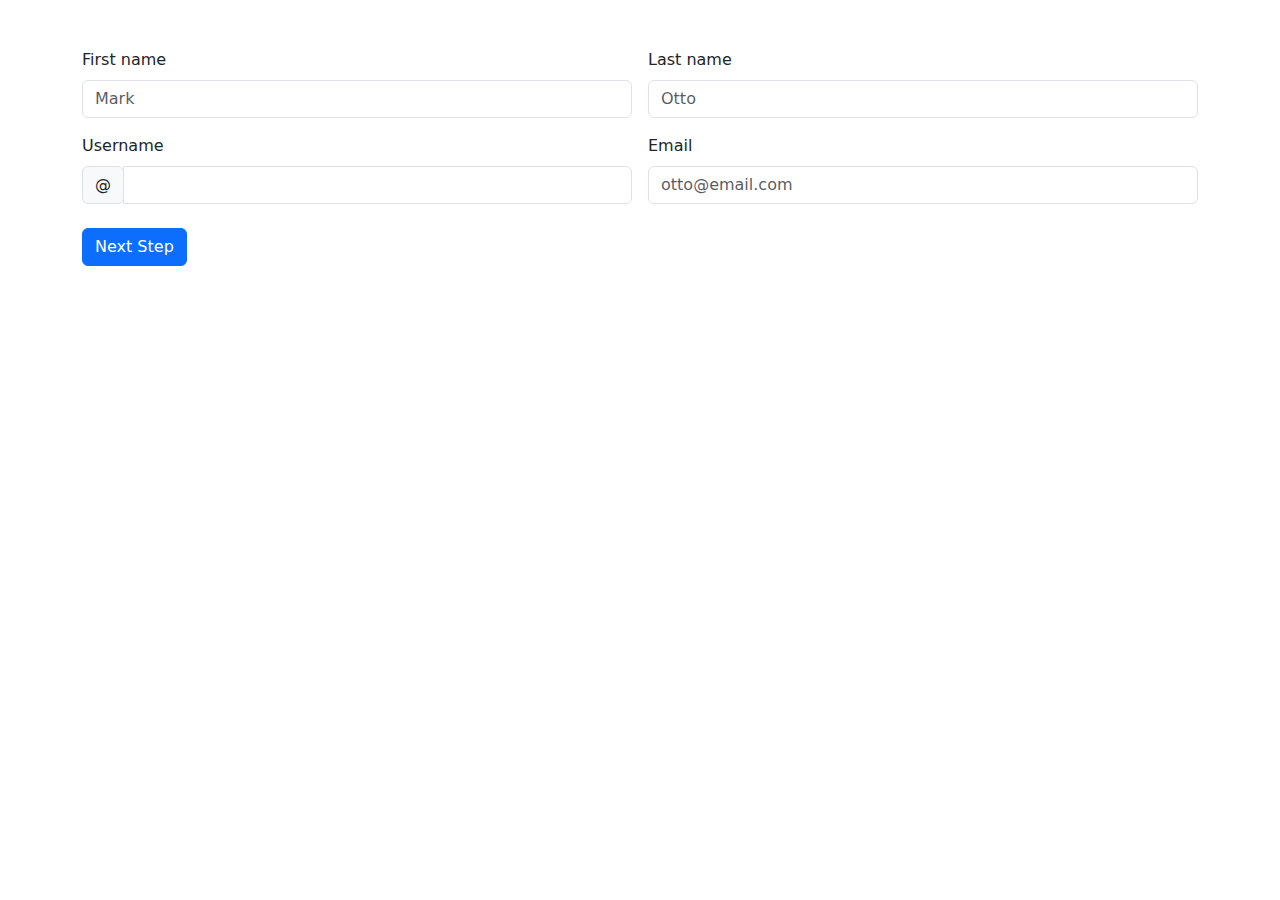
==== index.html @ e74e9383 "text validation for length and empty using jQuery" ====
<!DOCTYPE html>
<html lang="en">
  <head>
    <meta charset="UTF-8" />
    <meta http-equiv="X-UA-Compatible" content="IE=edge" />
    <meta name="viewport" content="width=device-width, initial-scale=1.0" />
    <link
      rel="stylesheet"
      href="https://cdn.jsdelivr.net/npm/bootstrap@5.2.3/dist/css/bootstrap.min.css"
    />
    <title>Jquery</title>
  </head>
  <body>
    <div class="container mt-5">
      <form id="regForm">
        <div class="row g-3" id="firstStep">
          <div class="col-md-6">
            <label for="firstName" class="form-label">First name</label>
            <input
              type="text"
              class="form-control"
              id="firstName"
              placeholder="Mark"
              required
            />
            <div></div>
          </div>
          <div class="col-md-6">
            <label for="lastName" class="form-label">Last name</label>
            <input
              type="text"
              class="form-control"
              id="lastName"
              placeholder="Otto"
              required
            />
          </div>
          <div class="col-md-6">
            <label for="username" class="form-label">Username</label>
            <div class="input-group has-validation">
              <span class="input-group-text" id="inputGroupPrepend3">@</span>
              <input
                type="text"
                class="form-control"
                id="username"
                aria-describedby="inputGroupPrepend3 validationServerUsernameFeedback"
                required
              />
            </div>
          </div>
          <div class="col-md-6">
            <label for="validationServer02" class="form-label">Email</label>
            <input
              type="email"
              class="form-control"
              id="validationServer02"
              placeholder="otto@email.com"
              required
            />
          </div>
        </div>

        <div class="mt-4">
          <button class="btn btn-primary" id="nextBtn" type="submit">Next Step</button>
        </div>
      </form>
    </div>

    <script src="https://cdn.jsdelivr.net/npm/jquery@3.7.0/dist/jquery.min.js"></script>
    <script src="https://cdn.jsdelivr.net/npm/bootstrap@5.2.3/dist/js/bootstrap.min.js"></script>
    <script src="assets/js/script.js"></script>
  </body>
</html>
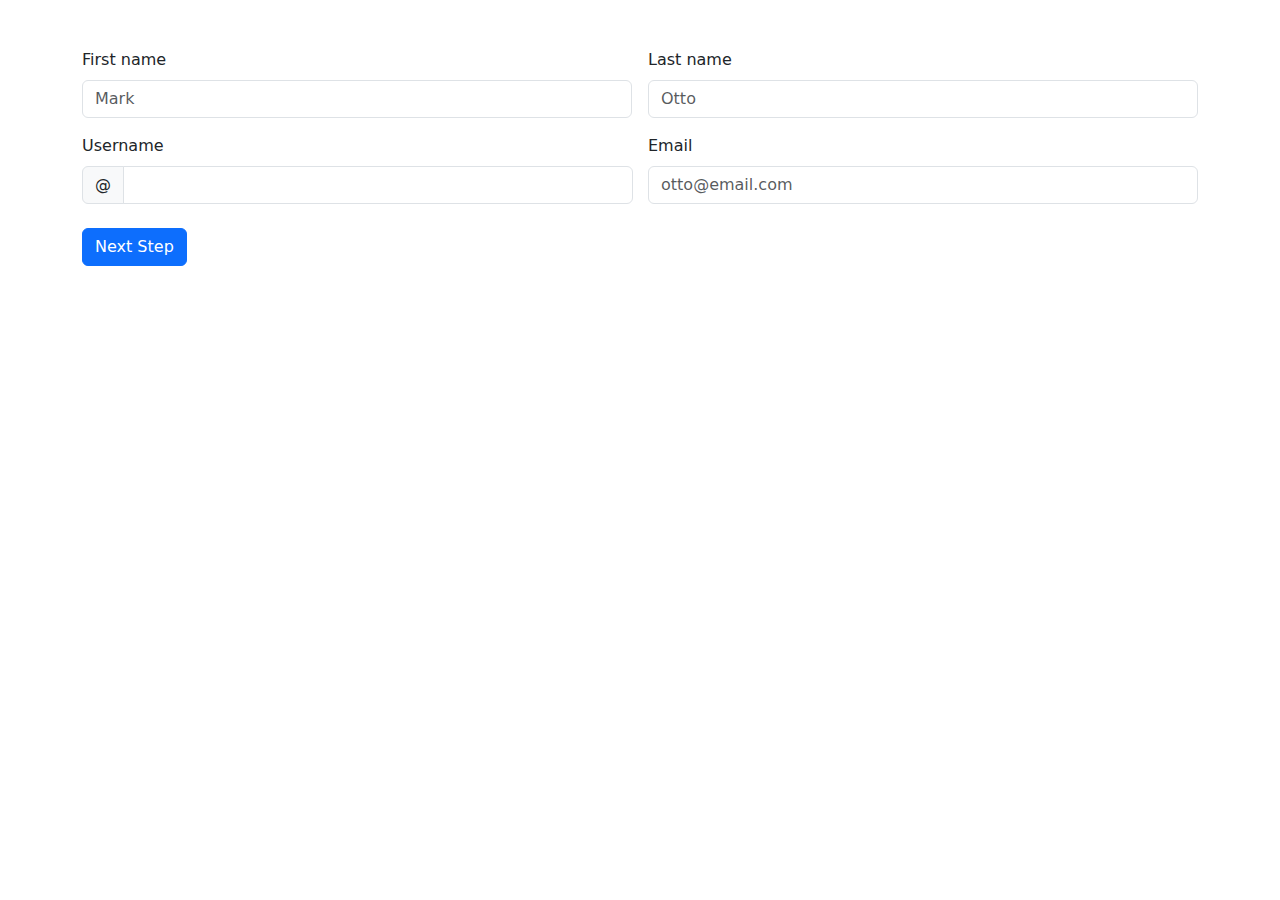
==== commit 40a4c796: "username validation and generation" ====
--- a/index.html
+++ b/index.html
@@ -34,6 +34,7 @@
               placeholder="Otto"
               required
             />
+            <div></div>
           </div>
           <div class="col-md-6">
             <label for="username" class="form-label">Username</label>
@@ -46,6 +47,7 @@
                 aria-describedby="inputGroupPrepend3 validationServerUsernameFeedback"
                 required
               />
+            <div></div>
             </div>
           </div>
           <div class="col-md-6">
@@ -61,7 +63,9 @@
         </div>
 
         <div class="mt-4">
-          <button class="btn btn-primary" id="nextBtn" type="submit">Next Step</button>
+          <button class="btn btn-primary" id="nextBtn" type="submit">
+            Next Step
+          </button>
         </div>
       </form>
     </div>
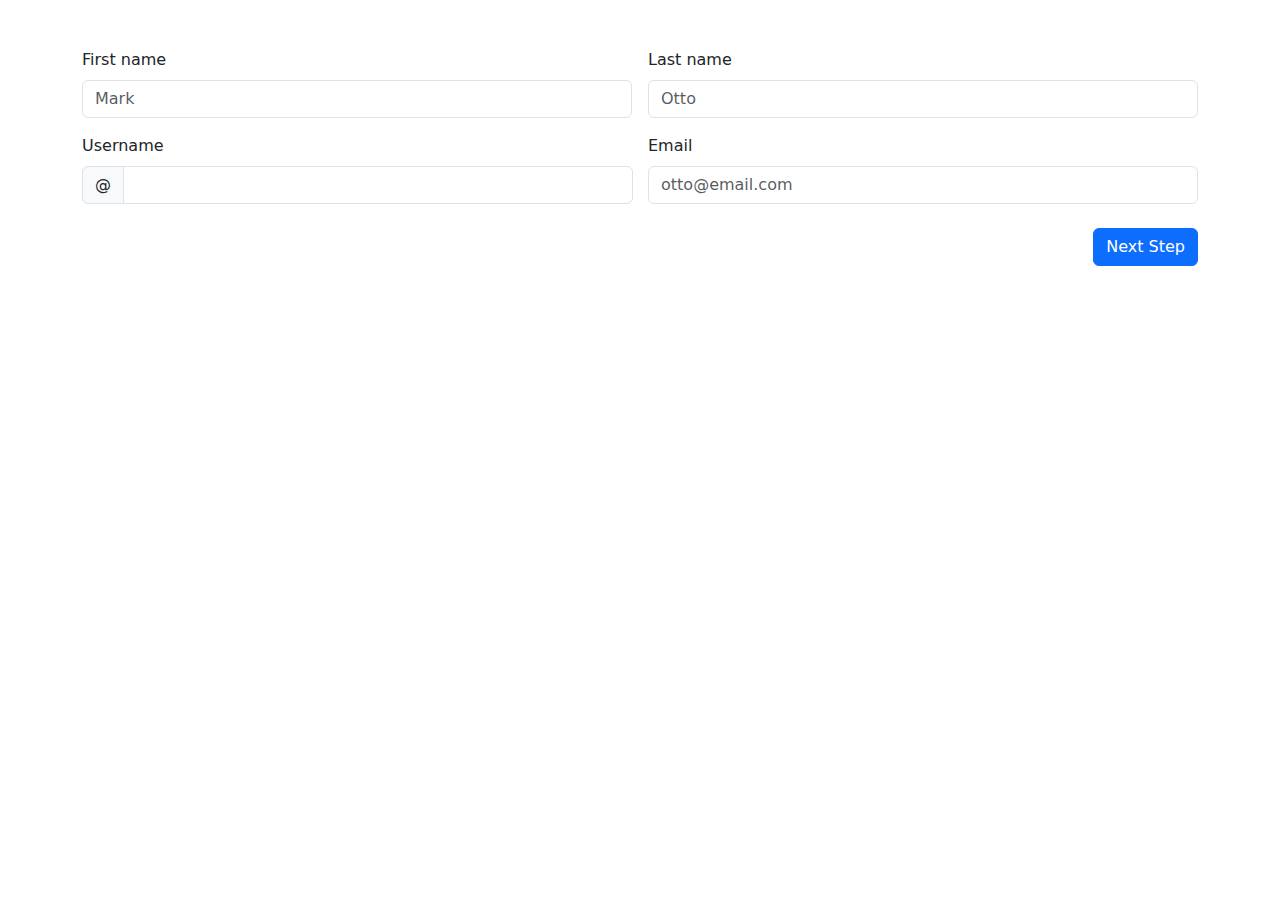
==== commit de0938cc: "Multi-step form" ====
--- a/index.html
+++ b/index.html
@@ -8,12 +8,13 @@
       rel="stylesheet"
       href="https://cdn.jsdelivr.net/npm/bootstrap@5.2.3/dist/css/bootstrap.min.css"
     />
+	<link rel="stylesheet" href="assets/css/styles.css" />
     <title>Jquery</title>
   </head>
   <body>
     <div class="container mt-5">
-      <form id="regForm">
-        <div class="row g-3" id="firstStep">
+      <form id="regForm" data-step="1">
+        <div class="row g-3" id="step_1">
           <div class="col-md-6">
             <label for="firstName" class="form-label">First name</label>
             <input
@@ -47,7 +48,7 @@
                 aria-describedby="inputGroupPrepend3 validationServerUsernameFeedback"
                 required
               />
-            <div></div>
+              <div></div>
             </div>
           </div>
           <div class="col-md-6">
@@ -61,11 +62,41 @@
             />
           </div>
         </div>
+		<div id="step_2" class="hidden row g-3" >
+			<div class="col-md-6">
+			  <label for="address" class="form-label">address</label>
+			  <input
+				type="text"
+				class="form-control"
+				id="address"
+				placeholder="Mark"
+				required
+			  />
+			  <div></div>
+			</div>
 
-        <div class="mt-4">
-          <button class="btn btn-primary" id="nextBtn" type="submit">
-            Next Step
-          </button>
+		</div>
+		<div id="step_3" class="hidden row g-3" >
+			<div class="col-md-6">
+			  <label for="phone" class="form-label">Phone</label>
+			  <input
+				type="text"
+				class="form-control"
+				id="phone"
+				placeholder="Mark"
+				required
+			  />
+			  <div></div>
+			</div>
+
+		</div>
+		<div class="form-nav-btns mt-4">
+			<button class="btn btn-primary float-start hidden" id="backBtn" type="button">
+			  Previous Step
+			</button>
+			<button class="btn btn-primary float-end" id="nextBtn" type="button">
+			  Next Step
+			</button>
         </div>
       </form>
     </div>
--- a/assets/css/styles.css
+++ b/assets/css/styles.css
@@ -0,0 +1,3 @@
+.hidden{
+    display: none;
+}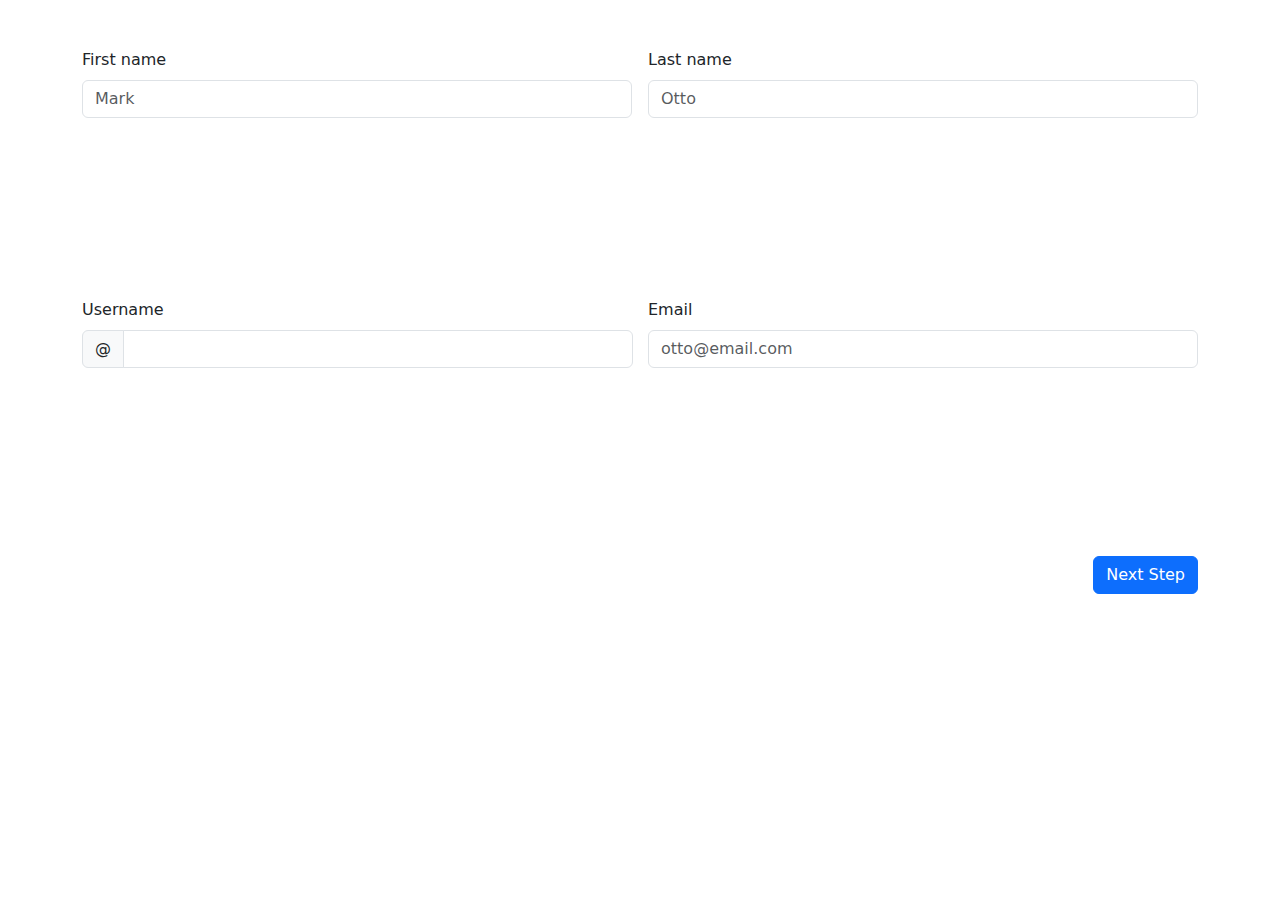
==== commit a5b5b76f: "jquery slide" ====
--- a/index.html
+++ b/index.html
@@ -14,7 +14,7 @@
   <body>
     <div class="container mt-5">
       <form id="regForm" data-step="1">
-        <div class="row g-3" id="step_1">
+        <div class="row g-3 form-step" id="step_1">
           <div class="col-md-6">
             <label for="firstName" class="form-label">First name</label>
             <input
@@ -62,7 +62,7 @@
             />
           </div>
         </div>
-		<div id="step_2" class="hidden row g-3" >
+		<div id="step_2" class="hidden row g-3 form-step" >
 			<div class="col-md-6">
 			  <label for="address" class="form-label">address</label>
 			  <input
@@ -76,7 +76,7 @@
 			</div>
 
 		</div>
-		<div id="step_3" class="hidden row g-3" >
+		<div id="step_3" class="hidden row g-3 form-step" >
 			<div class="col-md-6">
 			  <label for="phone" class="form-label">Phone</label>
 			  <input
--- a/assets/css/styles.css
+++ b/assets/css/styles.css
@@ -1,3 +1,18 @@
 .hidden{
     display: none;
+}
+.form-step{
+    height: 500px;
+}
+
+.box{
+    width: 300px;
+    height: 300px;
+}
+.box1{
+    background-color: red;
+}
+.box2{
+    background-color: blue;
+    cursor: cell;
 }